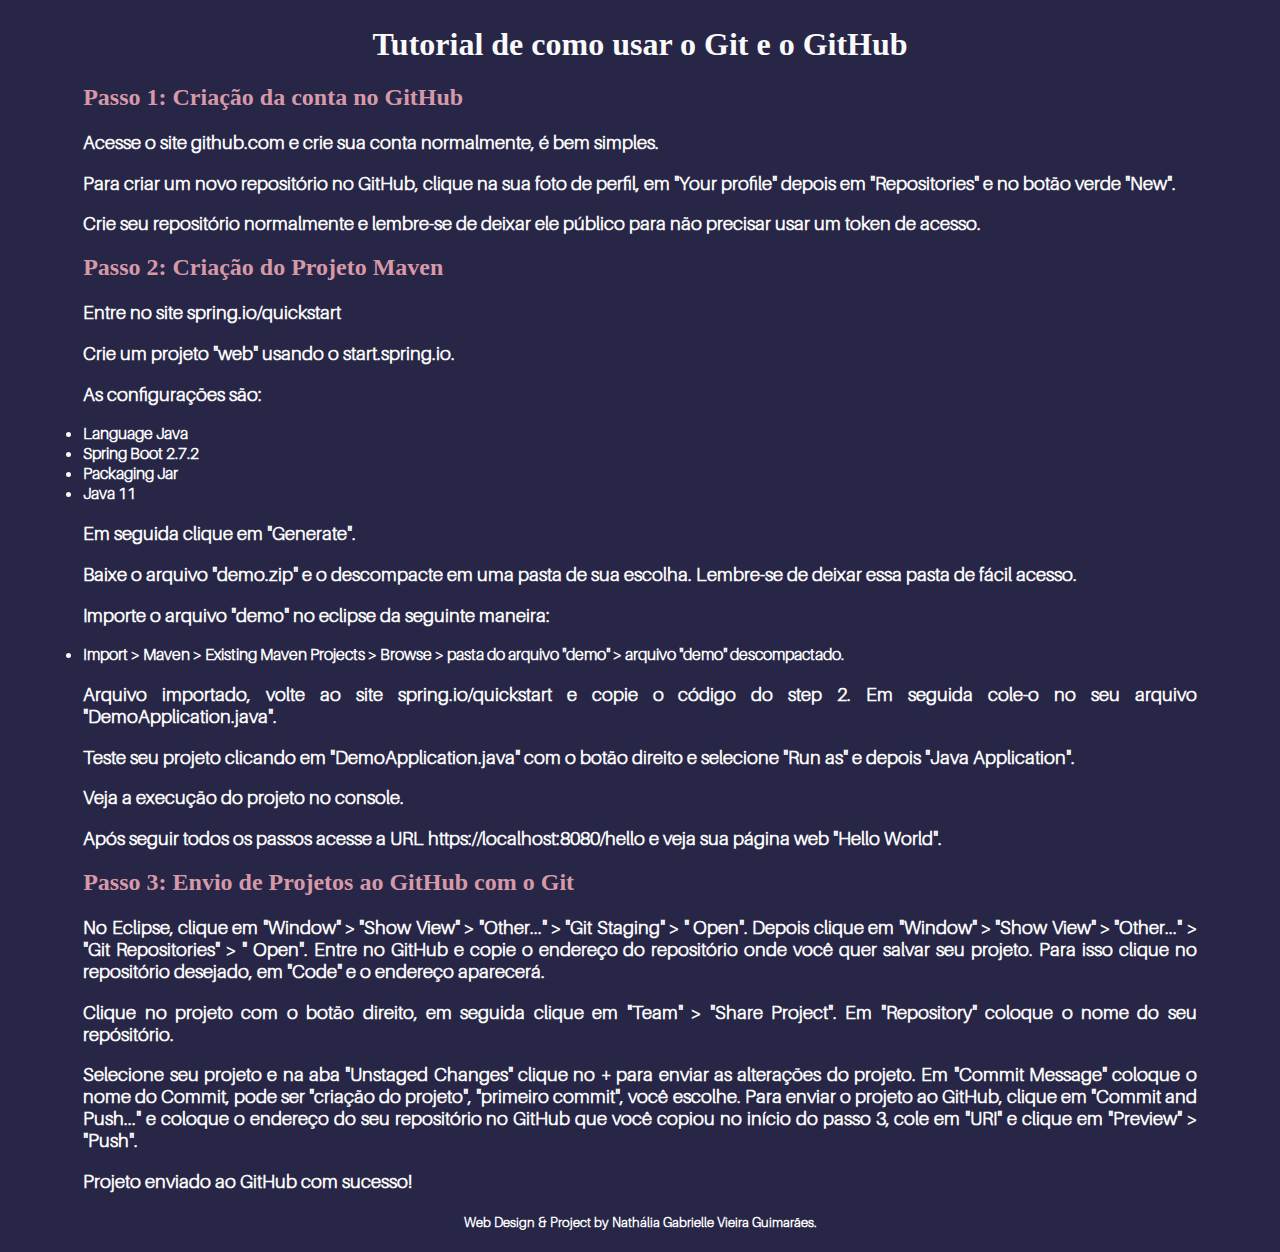
==== TutorialGitHubNathy/src/main/webapp/index.html @ 306cd418 "Primeiro Commit" ====
<!DOCTYPE html>
<html>
<head>
<link href="estilo.css" rel="stylesheet">
<meta charset="UTF-8">
<title>Tutorial de como usar o Git e o GitHub</title>
</head>
<body>
	<h1>Tutorial de como usar o Git e o GitHub</h1>

	<h2>Passo 1: Criação da conta no GitHub</h2>
	<h3>Acesse o site github.com e crie sua conta normalmente, é bem
		simples.</h3>

	<h3>Para criar um novo repositório no GitHub, clique na sua foto
		de perfil, em "Your profile" depois em "Repositories" e no botão verde
		"New".</h3>

	<h3>Crie seu repositório normalmente e lembre-se de deixar ele
		público para não precisar usar um token de acesso.</h3>

	<h2>Passo 2: Criação do Projeto Maven</h2>
	<h3>Entre no site spring.io/quickstart</h3>
	<h3>Crie um projeto "web" usando o start.spring.io.</h3>

	<h3>As configurações são:</h3>
	<li>Language Java</li>
	<li>Spring Boot 2.7.2</li>
	<li>Packaging Jar</li>
	<li>Java 11</li>

	<h3>Em seguida clique em "Generate".</h3>
	<h3>Baixe o arquivo "demo.zip" e o descompacte em uma pasta de sua
		escolha. Lembre-se de deixar essa pasta de fácil acesso.</h3>

	<h3>Importe o arquivo "demo" no eclipse da seguinte maneira:</h3>
	<li>Import > Maven > Existing Maven Projects > Browse > pasta do
		arquivo "demo" > arquivo "demo" descompactado.</li>

	<h3>Arquivo importado, volte ao site spring.io/quickstart e copie
		o código do step 2. Em seguida cole-o no seu arquivo
		"DemoApplication.java".</h3>

	<h3>Teste seu projeto clicando em "DemoApplication.java" com o
		botão direito e selecione "Run as" e depois "Java Application".</h3>
	<h3>Veja a execução do projeto no console.</h3>
	<h3>Após seguir todos os passos acesse a URL
		https://localhost:8080/hello e veja sua página web "Hello World".</h3>

	<h2>Passo 3: Envio de Projetos ao GitHub com o Git</h2>
	<h3>No Eclipse, clique em "Window" > "Show View" > "Other..." >
		"Git Staging" > " Open". Depois clique em "Window" > "Show View" >
		"Other..." > "Git Repositories" > " Open". Entre no GitHub e copie o
		endereço do repositório onde você quer salvar seu projeto. Para isso
		clique no repositório desejado, em "Code" e o endereço aparecerá.</h3>

	<h3>Clique no projeto com o botão direito, em seguida clique em
		"Team" > "Share Project". Em "Repository" coloque o nome do seu
		repósitório.</h3>

	<h3>Selecione seu projeto e na aba "Unstaged Changes" clique no +
		para enviar as alterações do projeto. Em "Commit Message" coloque o
		nome do Commit, pode ser "criação do projeto", "primeiro commit", você
		escolhe. Para enviar o projeto ao GitHub, clique em "Commit and
		Push..." e coloque o endereço do seu repositório no GitHub que você
		copiou no início do passo 3, cole em "URI" e clique em "Preview" >
		"Push".</h3>

	<h3>Projeto enviado ao GitHub com sucesso!</h3>

	<h5>Web Design & Project by Nathália Gabrielle Vieira Guimarães.</h5>
</body>
</html>
---- TutorialGitHubNathy/src/main/webapp/estilo.css ----
@font-face {
	font-family: 'League Spartan';
	src: url('leaguespartan-bold.woff');
	font-family: 'Aileron-Light';
	src: url('Aileron-Light.otf');
}

body {
	background-color: #282647;
	margin-top: 2%;
	margin-left: 6.5%;
	margin-right: 6.5%;
}

h1 {
	color: #FAFAFA;
	font-family: 'League Spartan';
	text-align: center;
}

h2 {
	color: #D699A7;
	font-family: 'League Spartan';
}

h3 {
	color: #FAFAFA;
	font-family: 'Aileron-Light';
	text-align: justify;
}

h5 {
	color: #FAFAFA;
	font-family: 'Aileron-Light';
	text-align: center;
}

li {
	color: #FAFAFA;
	font-family: 'Aileron-Light';
	font-weight: bold;
	text-align: justify;
}
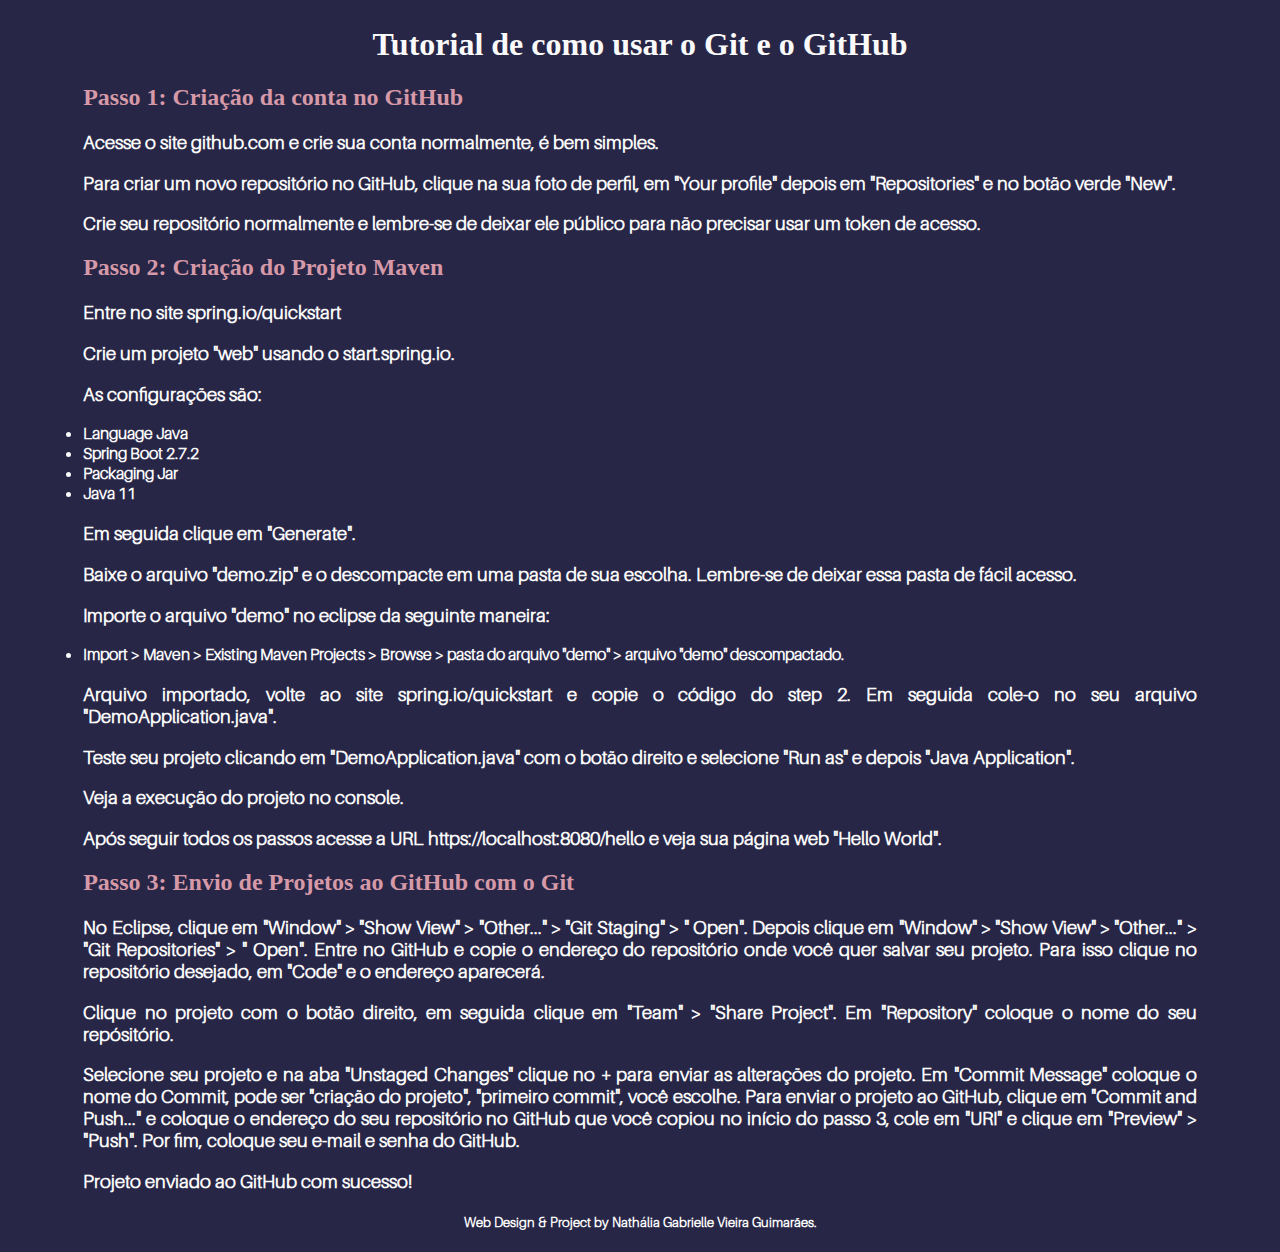
==== commit 96c53ae5: "Primeiro Commit" ====
--- a/TutorialGitHubNathy/src/main/webapp/index.html
+++ b/TutorialGitHubNathy/src/main/webapp/index.html
@@ -64,7 +64,7 @@
 		escolhe. Para enviar o projeto ao GitHub, clique em "Commit and
 		Push..." e coloque o endereço do seu repositório no GitHub que você
 		copiou no início do passo 3, cole em "URI" e clique em "Preview" >
-		"Push".</h3>
+		"Push". Por fim, coloque seu e-mail e senha do GitHub.</h3>
 
 	<h3>Projeto enviado ao GitHub com sucesso!</h3>
 
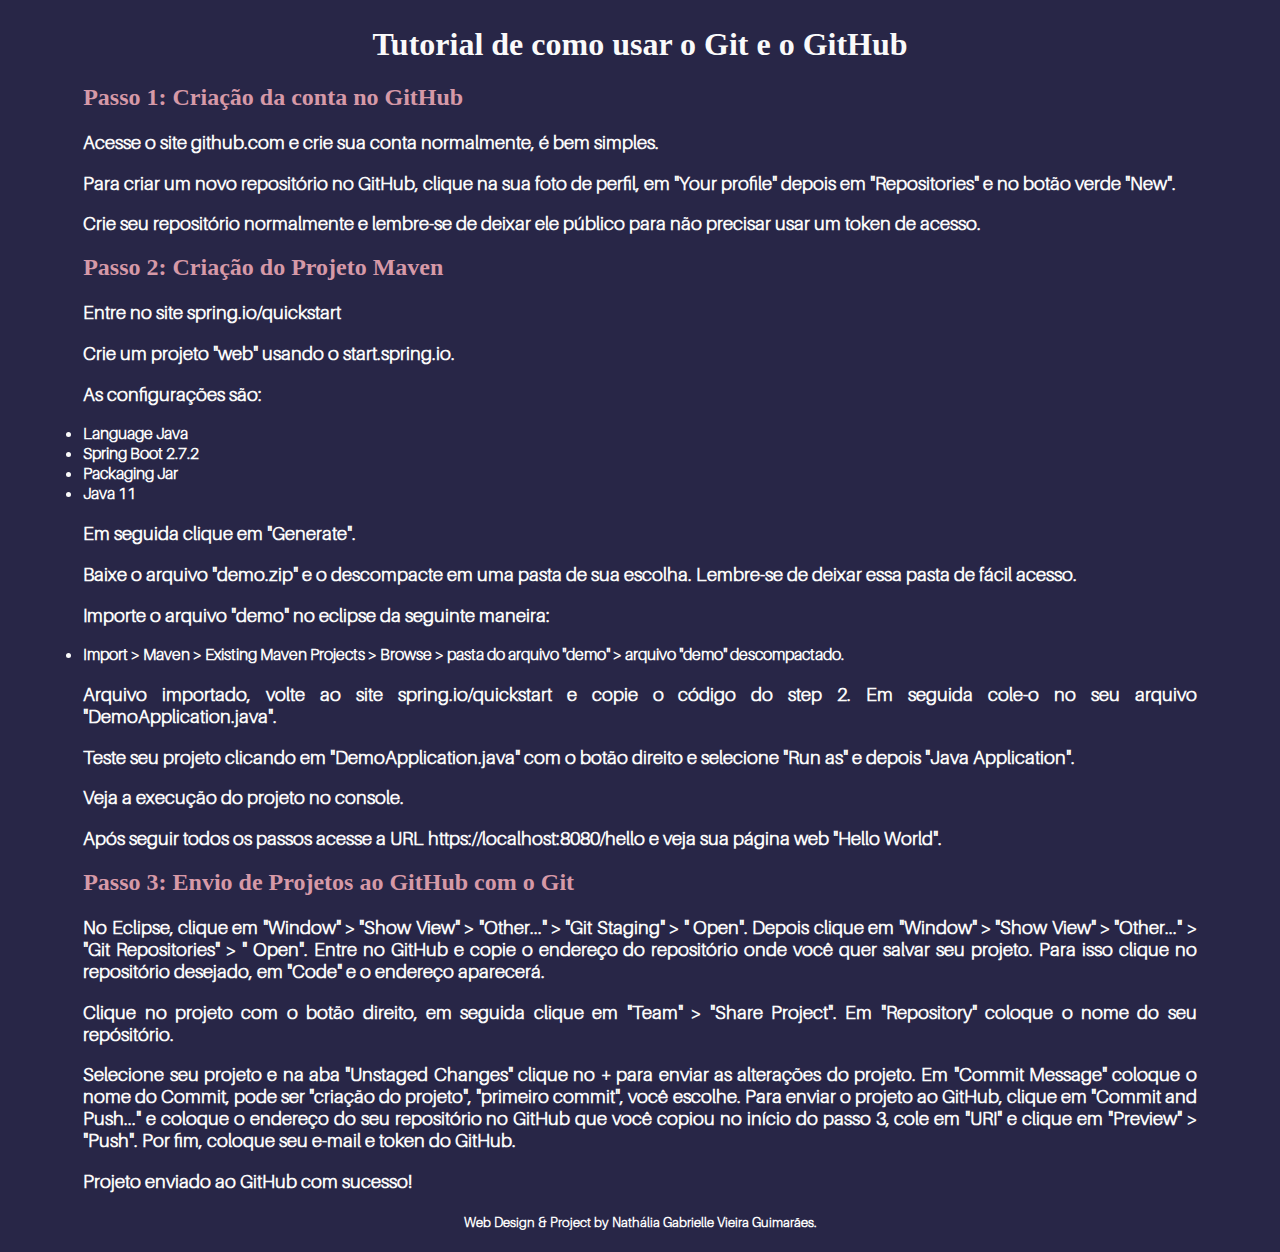
==== commit 20f65ab9: "Mais um commit" ====
--- a/TutorialGitHubNathy/src/main/webapp/index.html
+++ b/TutorialGitHubNathy/src/main/webapp/index.html
@@ -64,7 +64,7 @@
 		escolhe. Para enviar o projeto ao GitHub, clique em "Commit and
 		Push..." e coloque o endereço do seu repositório no GitHub que você
 		copiou no início do passo 3, cole em "URI" e clique em "Preview" >
-		"Push". Por fim, coloque seu e-mail e senha do GitHub.</h3>
+		"Push". Por fim, coloque seu e-mail e token do GitHub.</h3>
 
 	<h3>Projeto enviado ao GitHub com sucesso!</h3>
 
